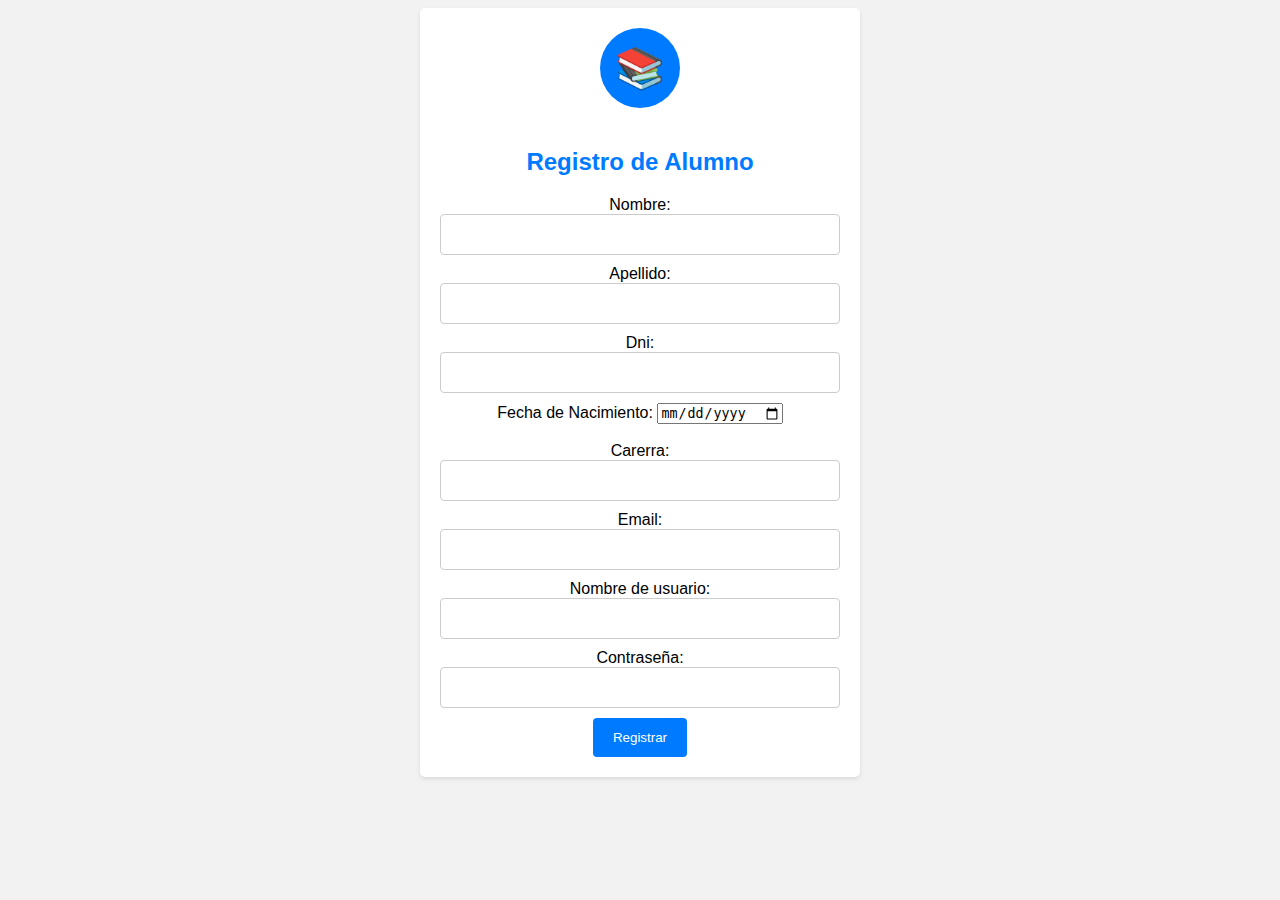
==== index.html @ e1312666 "Add files via upload" ====
<!DOCTYPE html>
<html>
<head>
  <meta name="viewport" content="width=device-width, initial-scale=1.0">
    <link rel="stylesheet" href="style.css">
   
  <title>Formulario de Registro de Alumno  - isft185</title>
  
 
</head>
<body>
  <div class="container">
    <div class="icon">📚</div>
    <h2>Registro de Alumno </h2>
    <form method="POST" action="guardar.php">
      <label for="nombre">Nombre:</label>
      <input type="text" id="nombre" name="nombre" required><br>

      <label for="apellido">Apellido:</label>
      <input type="text" id="apellido" name="apellido" required><br>

      <label for="edad">Dni:</label>
      <input type="number" id="dni" name="dni" required><br>

      <label for="Fecha">Fecha de Nacimiento:</label>
      <input type="date" id="fecha_nacimiento" name="fecha_nacimiento" required><br>
      <br>

      <label for="carrera">Carerra:</label>
      <input type="text" id="carerra" name="carerra" required><br>

      <label for="email">Email:</label>
      <input type="email" id="email" name="email" required><br>

      <label for="usuario">Nombre de usuario:</label>
      <input type="text" id="usuario" name="usuario" required><br>

      <label for="contrasena">Contraseña:</label>
      <input type="password" id="contrasena" name="contrasena" required><br>

      <input type="submit" value="Registrar">
    </form>
  </div>
</body>
</html>
---- style.css ----
body {
      background-color: #f2f2f2;
      font-family: Arial, sans-serif;
    }

    .container {
      max-width: 400px;
      margin: 0 auto;
      padding: 20px;
      background-color: #ffffff;
      border-radius: 5px;
      box-shadow: 0 2px 4px rgba(0, 0, 0, 0.1);
      text-align: center;
    }

    h2 {
      color: #007bff;
    }

    form {
      margin-top: 20px;
    }

    input[type="text"],
    input[type="number"],
    input[type="email"],
    input[type="password"] {
      width: 100%;
      padding: 12px;
      margin-bottom: 10px;
      border: 1px solid #ccc;
      border-radius: 4px;
      box-sizing: border-box;
    }

    input[type="submit"] {
      background-color: #007bff;
      color: #ffffff;
      padding: 12px 20px;
      border: none;
      border-radius: 4px;
      cursor: pointer;
    }

    input[type="submit"]:hover {
      background-color: #0069d9;
    }

    .icon {
      display: inline-block;
      width: 80px;
      height: 80px;
      margin-bottom: 20px;
      background-color: #007bff;
      color: #ffffff;
      font-size: 40px;
      line-height: 80px;
      border-radius: 50%;
    }
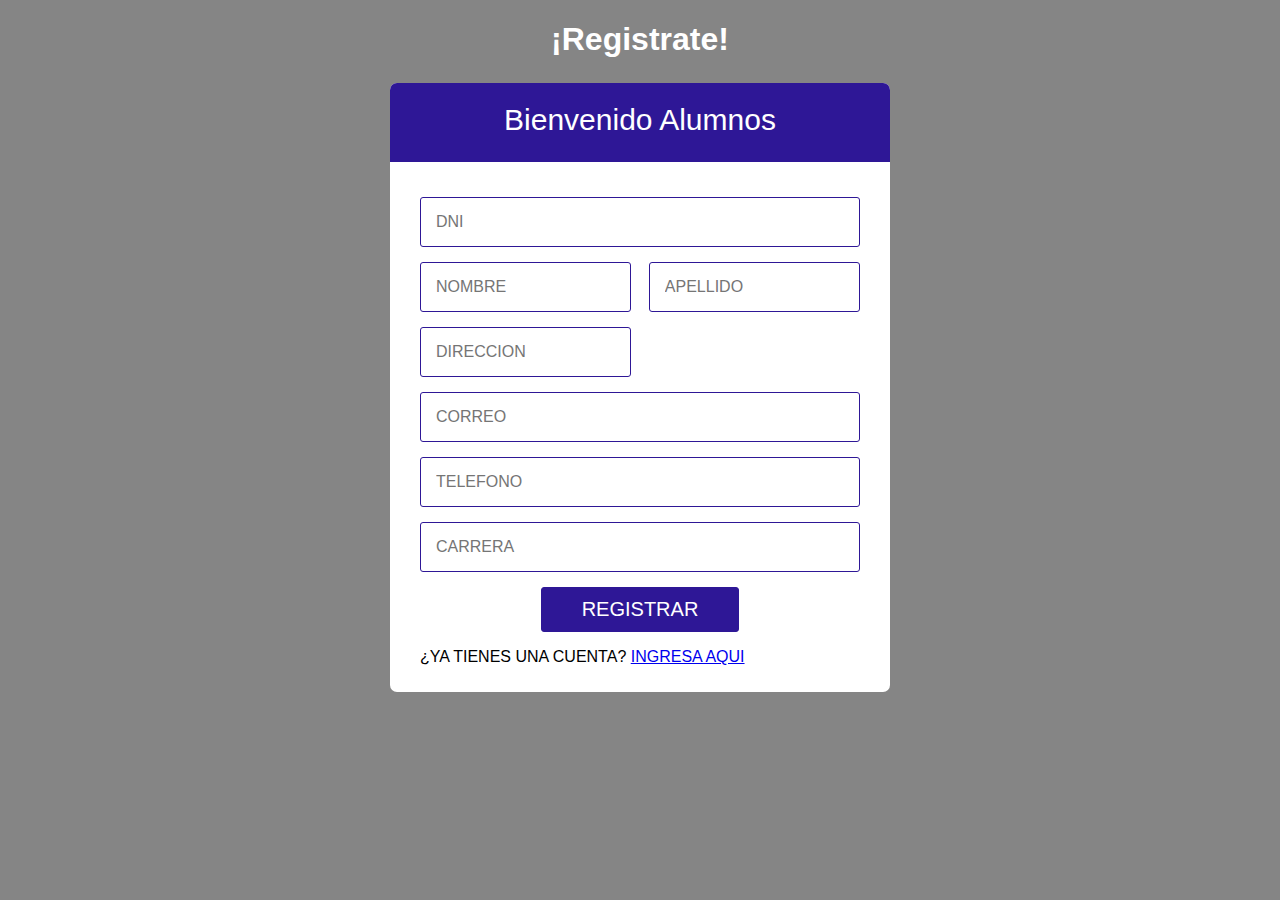
==== commit fd2f9b1d: "Add files via upload" ====
--- a/index.html
+++ b/index.html
@@ -1,48 +1,25 @@
-
 <!DOCTYPE html>
-<html>
+<html lang="en">
 <head>
-  <meta name="viewport" content="width=device-width, initial-scale=1.0">
-    <link rel="stylesheet" href="style.css">
-   
-  <title>Formulario de Registro de Alumno  - isft185</title>
-  
- 
+    <meta charset="UTF-8">
+    <title>Formulario de ingresantes</title>
+    <link rel="stylesheet" href="estilos.css">
 </head>
 <body>
-  <div class="container">
-    <div class="icon">📚</div>
-    <h2>Registro de Alumno </h2>
-    <form method="POST" action="guardar.php">
-      <label for="nombre">Nombre:</label>
-      <input type="text" id="nombre" name="nombre" required><br>
-
-      <label for="apellido">Apellido:</label>
-      <input type="text" id="apellido" name="apellido" required><br>
-
-      <label for="edad">Dni:</label>
-      <input type="number" id="dni" name="dni" required><br>
-
-      <label for="Fecha">Fecha de Nacimiento:</label>
-      <input type="date" id="fecha_nacimiento" name="fecha_nacimiento" required><br>
-      <br>
-
-      <label for="carrera">Carerra:</label>
-      <input type="text" id="carerra" name="carerra" required><br>
-
-      <label for="email">Email:</label>
-      <input type="email" id="email" name="email" required><br>
-
-      <label for="usuario">Nombre de usuario:</label>
-      <input type="text" id="usuario" name="usuario" required><br>
-
-      <label for="contrasena">Contraseña:</label>
-      <input type="password" id="contrasena" name="contrasena" required><br>
-
-      <input type="submit" value="Registrar">
+    <h1>¡Registrate!</h1>
+    <form action="pro_registrar.php" method="get" class="form-register">
+        <h2 class="form-titulo">Bienvenido Alumnos</h2>
+        <div class="contenedor-inputs">
+            <input type="number" name="DNI" placeholder="DNI" class="input-100" required>
+            <input type="text" name="nombre" placeholder="Nombre" class="input-48" required>
+            <input type="text" name="apellido" placeholder="apellido" class="input-48" required>
+            <input type="text" name="direccion" placeholder="Direccion" class="input-48" required>
+            <input type="email" name="correo" placeholder="Correo" class="input-100" required>
+            <input type="text" name="telefono" placeholder="Telefono" class="input-100" required>
+            <input type="text" name="carrera" placeholder="carrera" class="input-100" required>
+            <input type="submit" value="Registrar" class="btn-enviar">
+            <p class="form-link">¿Ya tienes una cuenta? <a href="inicio-sesion.html">Ingresa aqui</a></p>
+        </div>
     </form>
-  </div>
 </body>
-</html>
-
-
+</html>--- a/estilos.css
+++ b/estilos.css
@@ -0,0 +1,81 @@
+* {
+    box-sizing: border-box;
+}
+
+body{
+    margin: 0;
+    font-family: sans-serif;
+    background: #858585;
+}
+
+h1 {
+    color: #fff;
+    text-align: center;
+}
+
+.form-register{
+    width: 95%;
+    max-width: 500px;
+    margin: auto;
+    background: #fff;
+    border-radius: 7px;
+    
+}
+
+.form-titulo{
+    background: rgb(46, 23, 150);
+    color: #fff;
+    padding: 20px;
+    text-align: center;
+    font-weight: 100;
+    font-size: 30px;
+    border-top-left-radius: 7px;
+    border-top-right-radius: 7px;
+    border-bottom: 5px solid rgb(46, 23, 150);
+}
+
+.contenedor-inputs{
+    padding: 10px 30px;
+    text-transform:uppercase;
+    display: flex;
+    flex-wrap: wrap;
+    justify-content: space-between;
+}
+
+input{
+    margin-bottom: 15px;
+    padding: 15px;
+    font-size: 16px;
+    border-radius: 3px;
+    border: 1px solid rgb(46, 23, 150);
+    text-transform:uppercase;
+}
+
+.input-48{
+    width: 48%;
+}
+
+.input-100{
+    width: 100%;
+}
+
+.btn-enviar{
+    background:  rgb(46, 23, 150);
+    color: #fff;
+    margin: auto;
+    padding: 10px 40px;
+    cursor: pointer;
+    font-size: 20px;
+
+}
+
+.btn-enviar:active{
+    transform: scale(1.05);
+}
+
+.form__link{
+    width: 100%;
+    margin: 7px;
+    text-align: center;
+    font-size: 14px;
+}